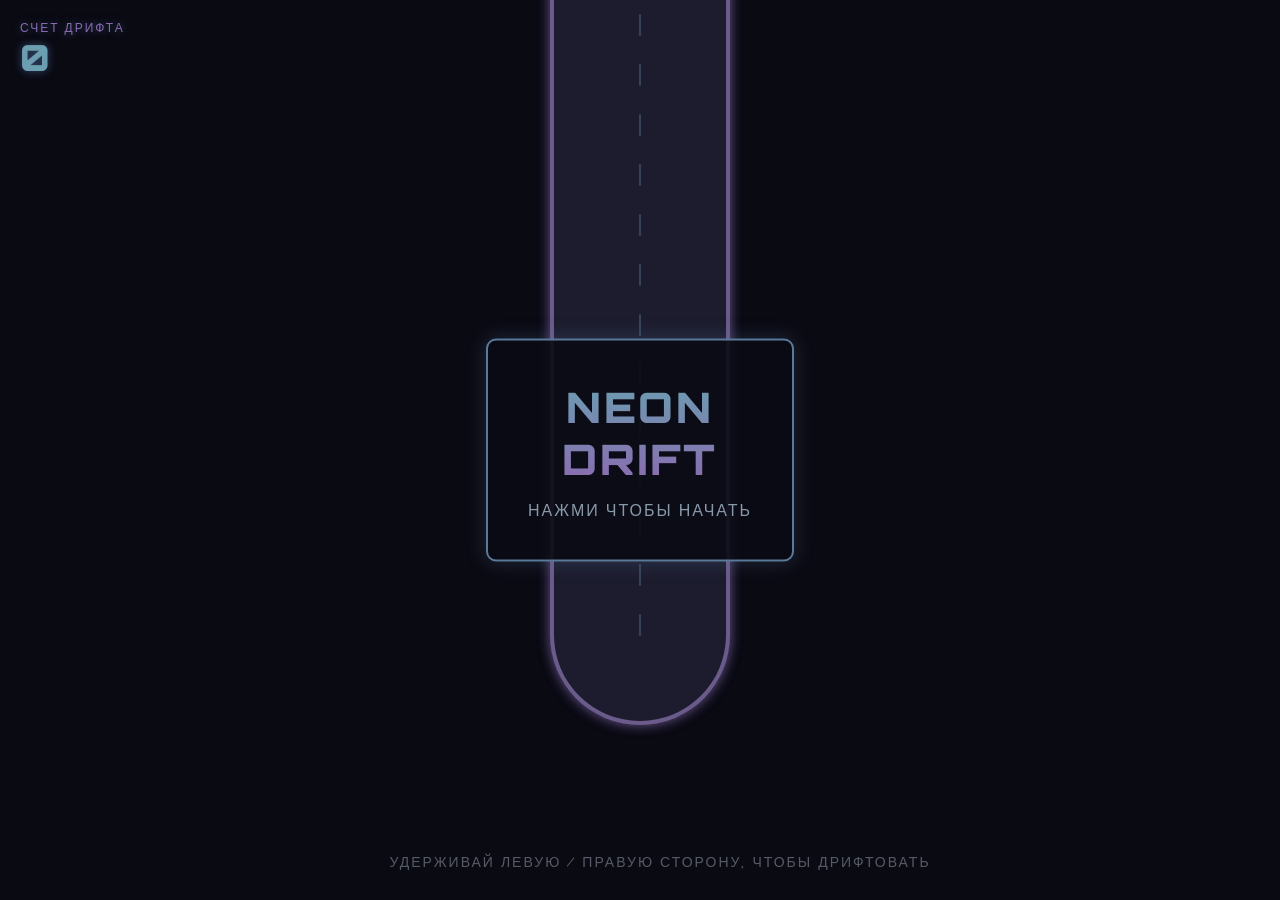
==== drift.html @ 47b02274 "Add files via upload" ====
<!DOCTYPE html>
<html lang="ru">
<head>
    <meta charset="UTF-8">
    <meta name="viewport" content="width=device-width, initial-scale=1.0, maximum-scale=1.0, user-scalable=no">
    <title>Neon Drift: Track Edition</title>
    <link href="https://fonts.googleapis.com/css2?family=Orbitron:wght@400;700;900&display=swap" rel="stylesheet">
    <style>
        * {
            margin: 0;
            padding: 0;
            box-sizing: border-box;
            touch-action: none;
            -webkit-touch-callout: none;
            -webkit-user-select: none;
            user-select: none;
        }

        body {
            background: #0a0a14;
            color: #e0e0ff;
            font-family: 'Orbitron', sans-serif;
            overflow: hidden;
            width: 100vw;
            height: 100vh;
            display: flex;
            justify-content: center;
            align-items: center;
        }

        #gameCanvas {
            position: absolute;
            top: 0;
            left: 0;
            width: 100%;
            height: 100%;
            z-index: 1;
        }

        .ui-layer {
            position: absolute;
            z-index: 10;
            width: 100%;
            height: 100%;
            pointer-events: none;
            display: flex;
            flex-direction: column;
            justify-content: space-between;
            padding: 20px;
        }

        .top-ui {
            display: flex;
            justify-content: space-between;
            align-items: flex-start;
        }

        .score-box {
            text-align: left;
            text-shadow: 0 0 8px rgba(100, 140, 200, 0.5);
        }

        .score-label {
            font-size: 12px;
            color: #8a6bb0;
            letter-spacing: 2px;
        }

        .score-value {
            font-size: 36px;
            font-weight: 900;
            color: #6b9eb0;
        }

        .combo-box {
            text-align: right;
            opacity: 0;
            transition: opacity 0.3s, transform 0.1s;
        }

        .combo-box.active {
            opacity: 1;
            animation: pulse 0.5s infinite alternate;
        }

        .combo-label {
            font-size: 14px;
            color: #8a6bb0;
            letter-spacing: 2px;
        }

        .combo-value {
            font-size: 32px;
            font-weight: 900;
            color: #f0f0ff;
            text-shadow: 0 0 10px rgba(138, 107, 176, 0.7);
        }

        .center-ui {
            position: absolute;
            top: 50%;
            left: 50%;
            transform: translate(-50%, -50%);
            text-align: center;
            pointer-events: auto;
            cursor: pointer;
            background: rgba(10, 10, 20, 0.9);
            padding: 40px;
            border: 2px solid #5b7a9a;
            border-radius: 10px;
            box-shadow: 0 0 20px rgba(91, 122, 154, 0.3);
        }

        .title {
            font-size: 42px;
            font-weight: 900;
            background: linear-gradient(to bottom, #6b9eb0, #8a6bb0);
            -webkit-background-clip: text;
            -webkit-text-fill-color: transparent;
            margin-bottom: 15px;
            letter-spacing: 3px;
        }

        .subtitle {
            font-size: 16px;
            color: #8899aa;
            letter-spacing: 2px;
            animation: blink 1.5s infinite;
        }

        .gameover-title {
            font-size: 36px;
            font-weight: 900;
            color: #c87890;
            text-shadow: 0 0 15px rgba(200, 120, 144, 0.6);
            margin-bottom: 10px;
        }

        .final-score {
            font-size: 24px;
            color: #bbccdd;
            margin-bottom: 20px;
        }

        .controls-hint {
            position: absolute;
            bottom: 30px;
            width: 100%;
            text-align: center;
            font-size: 14px;
            color: rgba(200, 210, 230, 0.4);
            letter-spacing: 2px;
            pointer-events: none;
        }

        .touch-zones {
            position: absolute;
            top: 0;
            left: 0;
            width: 100%;
            height: 100%;
            z-index: 5;
            display: flex;
        }

        .touch-left,
        .touch-right {
            flex: 1;
        }

        .touch-left.active {
            background: rgba(100, 140, 180, 0.05);
        }
        .touch-right.active {
            background: rgba(138, 107, 176, 0.05);
        }

        @keyframes pulse {
            from { transform: scale(1); }
            to { transform: scale(1.1); }
        }

        @keyframes blink {
            0%,
            100% { opacity: 1; }
            50% { opacity: 0.3; }
        }

        .hidden {
            display: none !important;
        }
    </style>
</head>
<body>
    <canvas id="gameCanvas"></canvas>

    <div class="touch-zones" id="touchZones">
        <div class="touch-left" id="btnLeft"></div>
        <div class="touch-right" id="btnRight"></div>
    </div>

    <div class="ui-layer">
        <div class="top-ui">
            <div class="score-box">
                <div class="score-label">СЧЕТ ДРИФТА</div>
                <div class="score-value" id="score">0</div>
            </div>
            <div class="combo-box" id="comboBox">
                <div class="combo-label">COMBO</div>
                <div class="combo-value" id="combo">x1.0</div>
            </div>
        </div>

        <div class="center-ui" id="startScreen">
            <div class="title">NEON<br>DRIFT</div>
            <div class="subtitle">НАЖМИ ЧТОБЫ НАЧАТЬ</div>
        </div>

        <div class="center-ui hidden" id="gameoverScreen">
            <div class="gameover-title">ВЫЛЕТ С ТРАССЫ</div>
            <div class="final-score" id="finalScore">0</div>
            <div class="subtitle">НАЖМИ ЧТОБЫ НАЧАТЬ ЗАНОВО</div>
        </div>

        <div class="controls-hint" id="hint">
            УДЕРЖИВАЙ ЛЕВУЮ / ПРАВУЮ СТОРОНУ, ЧТОБЫ ДРИФТОВАТЬ
        </div>
    </div>

    <script>
        // Canvas setup
        const canvas = document.getElementById('gameCanvas');
        const ctx = canvas.getContext('2d');

        let width, height;

        function resize() {
            width = window.innerWidth;
            height = window.innerHeight;
            canvas.width = width;
            canvas.height = height;
        }
        window.addEventListener('resize', resize);
        resize();

        // Game State
        let gameState = 'menu';
        let score = 0;
        let combo = 1.0;
        let comboTimer = 0;
        let frame = 0;
        let shake = 0;

        // Track Generation
        let track = [];
        const TRACK_WIDTH = 180;
        const SEGMENT_LENGTH = 40;
        let trackProgress = 0;
        let targetAngle = 0;
        let currentTrackAngle = 0;

        function initTrack() {
            track = [];
            trackProgress = 0;
            currentTrackAngle = 0;
            targetAngle = 0;
            for (let i = 0; i < 100; i++) {
                addTrackSegment();
            }
        }

        function addTrackSegment() {
            const lastPt = track.length > 0 ? track[track.length - 1] : { x: 0, y: 0, angle: 0 };
            trackProgress++;

            if (trackProgress > 45 + Math.floor(Math.random() * 50)) {
                targetAngle = (Math.random() - 0.5) * 2.4;
                trackProgress = 0;
            }

            currentTrackAngle += (targetAngle - currentTrackAngle) * 0.08;

            const newX = lastPt.x + Math.sin(currentTrackAngle) * SEGMENT_LENGTH;
            const newY = lastPt.y - Math.cos(currentTrackAngle) * SEGMENT_LENGTH;

            track.push({
                x: newX,
                y: newY,
                angle: currentTrackAngle
            });

            // Удаляем хвост, оставляя максимум 500 сегментов
            if (track.length > 500) {
                track.shift();
            }
        }

        // Car Physics (медленная)
        const car = {
            x: 0,
            y: 0,
            width: 22,
            height: 40,
            angle: 0,
            vx: 0,
            vy: 0,
            baseSpeed: 6.5,
            currentSpeed: 6.5,
            driftFactor: 0
        };

        // Input
        let input = { left: false, right: false };

        // Particles (ограничим количество)
        let particles = [];
        const MAX_PARTICLES = 200;

        // UI Elements
        const scoreEl = document.getElementById('score');
        const comboEl = document.getElementById('combo');
        const comboBox = document.getElementById('comboBox');
        const startScreen = document.getElementById('startScreen');
        const gameoverScreen = document.getElementById('gameoverScreen');
        const finalScoreEl = document.getElementById('finalScore');
        const hint = document.getElementById('hint');
        const btnLeft = document.getElementById('btnLeft');
        const btnRight = document.getElementById('btnRight');

        // Input Handlers
        const handleStart = (side) => {
            if (gameState === 'menu' || gameState === 'gameover') {
                startGame();
                return;
            }
            if (gameState !== 'playing') return;
            input[side] = true;
            if (side === 'left') btnLeft.classList.add('active');
            if (side === 'right') btnRight.classList.add('active');
        };

        const handleEnd = (side) => {
            input[side] = false;
            if (side === 'left') btnLeft.classList.remove('active');
            if (side === 'right') btnRight.classList.remove('active');
        };

        // Touch
        btnLeft.addEventListener('touchstart', (e) => { e.preventDefault(); handleStart('left'); });
        btnLeft.addEventListener('touchend', (e) => { e.preventDefault(); handleEnd('left'); });
        btnLeft.addEventListener('mousedown', () => handleStart('left'));
        btnLeft.addEventListener('mouseup', () => handleEnd('left'));
        btnLeft.addEventListener('mouseleave', () => handleEnd('left'));

        btnRight.addEventListener('touchstart', (e) => { e.preventDefault(); handleStart('right'); });
        btnRight.addEventListener('touchend', (e) => { e.preventDefault(); handleEnd('right'); });
        btnRight.addEventListener('mousedown', () => handleStart('right'));
        btnRight.addEventListener('mouseup', () => handleEnd('right'));
        btnRight.addEventListener('mouseleave', () => handleEnd('right'));

        // Keyboard
        window.addEventListener('keydown', (e) => {
            if (e.key === 'ArrowLeft' || e.key === 'a' || e.key === 'A') handleStart('left');
            if (e.key === 'ArrowRight' || e.key === 'd' || e.key === 'D') handleStart('right');
        });
        window.addEventListener('keyup', (e) => {
            if (e.key === 'ArrowLeft' || e.key === 'a' || e.key === 'A') handleEnd('left');
            if (e.key === 'ArrowRight' || e.key === 'd' || e.key === 'D') handleEnd('right');
        });

        function startGame() {
            gameState = 'playing';
            score = 0;
            combo = 1.0;
            comboTimer = 0;
            shake = 0;
            particles = [];
            input.left = false;
            input.right = false;
            btnLeft.classList.remove('active');
            btnRight.classList.remove('active');

            initTrack();

            car.x = track[20].x;
            car.y = track[20].y;
            car.angle = track[20].angle;
            car.vx = Math.sin(car.angle) * car.baseSpeed;
            car.vy = -Math.cos(car.angle) * car.baseSpeed;
            car.currentSpeed = car.baseSpeed;

            startScreen.classList.add('hidden');
            gameoverScreen.classList.add('hidden');
            hint.classList.remove('hidden');
        }

        function gameOver() {
            gameState = 'gameover';
            finalScoreEl.innerText = 'СЧЕТ: ' + Math.floor(score).toLocaleString();
            gameoverScreen.classList.remove('hidden');
            hint.classList.add('hidden');
            car.currentSpeed = 0;
            car.vx = 0;
            car.vy = 0;
            particles = [];
        }

        function spawnSmoke(x, y, angle, speedMultiplier) {
            if (particles.length >= MAX_PARTICLES) return;
            const spread = (Math.random() - 0.5) * 0.8;
            const speed = (Math.random() * 2 + 1) * speedMultiplier;
            particles.push({
                x: x,
                y: y,
                vx: Math.sin(angle + spread) * speed + car.vx * 0.3,
                vy: Math.cos(angle + spread) * speed + car.vy * 0.3,
                life: 1.0,
                decay: 0.02 + Math.random() * 0.03,
                size: Math.random() * 8 + 4,
                color: `rgba(150, 180, 210,`
            });
        }

        function update() {
            if (gameState !== 'playing') return;

            frame++;

            // Бесконечная дорога: если расстояние до последней точки меньше 400, достраиваем
            const lastTrackPoint = track[track.length - 1];
            const dxEnd = car.x - lastTrackPoint.x;
            const dyEnd = car.y - lastTrackPoint.y;
            const distToEnd = Math.sqrt(dxEnd * dxEnd + dyEnd * dyEnd);

            // Безопасное добавление (максимум 10 сегментов за кадр, чтобы избежать зависаний)
            let addedThisFrame = 0;
            while (distToEnd < 400 && addedThisFrame < 10) {
                addTrackSegment();
                addedThisFrame++;
                // пересчитываем расстояние до нового конца
                const newLast = track[track.length - 1];
                const dx = car.x - newLast.x;
                const dy = car.y - newLast.y;
                // обновляем distToEnd для условия while
                // (не можем обновить переменную distToEnd внутри, используем прямое вычисление)
                const newDist = Math.sqrt(dx * dx + dy * dy);
                if (newDist >= 400) break;
            }

            // Поиск ближайшей точки трассы для проверки вылета
            let minDist = Infinity;
            for (let i = 0; i < track.length; i++) {
                const dx = car.x - track[i].x;
                const dy = car.y - track[i].y;
                const dist = Math.sqrt(dx * dx + dy * dy);
                if (dist < minDist) {
                    minDist = dist;
                }
            }

            const onTrack = minDist < (TRACK_WIDTH / 2);
            if (!onTrack) {
                gameOver();
                return;
            }

            // Управление
            if (input.left) car.angle -= 0.05;
            if (input.right) car.angle += 0.05;
            car.angle = Math.max(-1.5, Math.min(1.5, car.angle));

            const targetVx = Math.sin(car.angle) * car.currentSpeed;
            const targetVy = -Math.cos(car.angle) * car.currentSpeed;
            const driftLag = 0.06 + (Math.abs(car.angle - Math.atan2(car.vx, -car.vy)) * 0.02);
            car.vx += (targetVx - car.vx) * driftLag;
            car.vy += (targetVy - car.vy) * driftLag;
            car.x += car.vx;
            car.y += car.vy;

            car.currentSpeed += (car.baseSpeed - car.currentSpeed) * 0.05;

            const velocityAngle = Math.atan2(car.vx, -car.vy);
            const driftAngle = Math.abs(car.angle - velocityAngle);
            let normalizedDrift = driftAngle;
            if (normalizedDrift > Math.PI) normalizedDrift = Math.PI * 2 - normalizedDrift;
            car.driftFactor = normalizedDrift;

            // Скоринг
            if (normalizedDrift > 0.15 && onTrack) {
                comboTimer = 60;
                combo = Math.min(combo + 0.015, 5.0);
                score += Math.floor(normalizedDrift * 15 * combo);

                const cos = Math.cos(car.angle);
                const sin = Math.sin(car.angle);
                const rearX = car.x - sin * 18;
                const rearY = car.y + cos * 18;
                spawnSmoke(rearX - 8, rearY, car.angle, 1.5);
                spawnSmoke(rearX + 8, rearY, car.angle, 1.5);

                if (combo > 2.5 && Math.random() > 0.8) shake = 2;
            } else {
                comboTimer--;
                if (comboTimer <= 0) combo = 1.0;
            }

            scoreEl.innerText = Math.floor(score).toLocaleString();
            if (combo > 1.2) {
                comboBox.classList.add('active');
                comboEl.innerText = 'x' + combo.toFixed(1);
            } else {
                comboBox.classList.remove('active');
            }

            for (let i = particles.length - 1; i >= 0; i--) {
                let p = particles[i];
                p.x += p.vx;
                p.y += p.vy;
                p.life -= p.decay;
                p.size += 0.4;
                if (p.life <= 0) particles.splice(i, 1);
            }

            if (shake > 0) shake *= 0.9;
            if (shake < 0.5) shake = 0;
        }

        function draw() {
            ctx.fillStyle = 'rgba(10, 10, 20, 0.7)';
            ctx.fillRect(0, 0, width, height);

            ctx.save();
            const camX = width / 2 - car.x;
            const camY = (height * 0.75) - car.y;
            const shakeX = shake > 0 ? (Math.random() - 0.5) * shake : 0;
            const shakeY = shake > 0 ? (Math.random() - 0.5) * shake : 0;
            ctx.translate(camX + shakeX, camY + shakeY);

            if (track.length > 1) {
                ctx.shadowBlur = 12;
                ctx.shadowColor = '#5b4a7a';
                ctx.strokeStyle = '#6a5b8a';
                ctx.lineWidth = TRACK_WIDTH;
                ctx.lineCap = 'round';
                ctx.lineJoin = 'round';
                ctx.beginPath();
                ctx.moveTo(track[0].x, track[0].y);
                for (let i = 1; i < track.length; i++) {
                    ctx.lineTo(track[i].x, track[i].y);
                }
                ctx.stroke();

                ctx.shadowBlur = 0;
                ctx.strokeStyle = '#1c1c2e';
                ctx.lineWidth = TRACK_WIDTH - 8;
                ctx.stroke();

                ctx.strokeStyle = 'rgba(110, 140, 170, 0.35)';
                ctx.lineWidth = 2;
                ctx.setLineDash([20, 30]);
                ctx.beginPath();
                ctx.moveTo(track[0].x, track[0].y);
                for (let i = 1; i < track.length; i++) {
                    ctx.lineTo(track[i].x, track[i].y);
                }
                ctx.stroke();
                ctx.setLineDash([]);
            }

            particles.forEach(p => {
                ctx.fillStyle = p.color + p.life * 0.35 + ')';
                ctx.beginPath();
                ctx.arc(p.x, p.y, p.size, 0, Math.PI * 2);
                ctx.fill();
            });

            if (gameState === 'playing' || gameState === 'gameover') {
                ctx.save();
                ctx.translate(car.x, car.y);
                ctx.rotate(car.angle);

                ctx.shadowBlur = 8;
                ctx.shadowColor = '#5b8a9f';
                ctx.fillStyle = '#0e0e1a';
                ctx.strokeStyle = '#5b8a9f';
                ctx.lineWidth = 2;
                ctx.beginPath();
                ctx.roundRect(-car.width / 2, -car.height / 2, car.width, car.height, 5);
                ctx.fill();
                ctx.stroke();

                ctx.fillStyle = '#5b8a9f';
                ctx.globalAlpha = 0.4;
                ctx.fillRect(-car.width / 2 + 3, -car.height / 2 + 8, car.width - 6, 10);
                ctx.globalAlpha = 1.0;

                ctx.fillStyle = '#d0e8ff';
                ctx.shadowColor = '#d0e8ff';
                ctx.shadowBlur = 14;
                ctx.fillRect(-car.width / 2 + 2, -car.height / 2, 5, 3);
                ctx.fillRect(car.width / 2 - 7, -car.height / 2, 5, 3);

                const brakeIntensity = car.driftFactor > 0.2 ? 1.0 : 0.4;
                ctx.fillStyle = `rgba(200, 60, 80, ${brakeIntensity})`;
                ctx.shadowColor = '#c83250';
                ctx.shadowBlur = 10 * brakeIntensity;
                ctx.fillRect(-car.width / 2 + 2, car.height / 2 - 3, 7, 3);
                ctx.fillRect(car.width / 2 - 9, car.height / 2 - 3, 7, 3);

                ctx.restore();

                ctx.save();
                ctx.translate(car.x, car.y);
                ctx.rotate(car.angle);
                ctx.globalCompositeOperation = 'screen';
                const beamGrad = ctx.createLinearGradient(0, -car.height / 2, 0, -car.height / 2 - 160);
                beamGrad.addColorStop(0, 'rgba(100, 140, 180, 0.2)');
                beamGrad.addColorStop(1, 'rgba(100, 140, 180, 0)');
                ctx.fillStyle = beamGrad;
                ctx.beginPath();
                ctx.moveTo(-car.width / 2 + 4, -car.height / 2);
                ctx.lineTo(-car.width - 15, -car.height / 2 - 160);
                ctx.lineTo(car.width + 15, -car.height / 2 - 160);
                ctx.lineTo(car.width / 2 - 4, -car.height / 2);
                ctx.fill();
                ctx.restore();
            }

            ctx.restore();
        }

        function loop() {
            update();
            draw();
            requestAnimationFrame(loop);
        }

        initTrack();
        loop();

        document.addEventListener('touchmove', function(e) { e.preventDefault(); }, { passive: false });
        document.addEventListener('gesturestart', function(e) { e.preventDefault(); });
    </script>
</body>
</html>
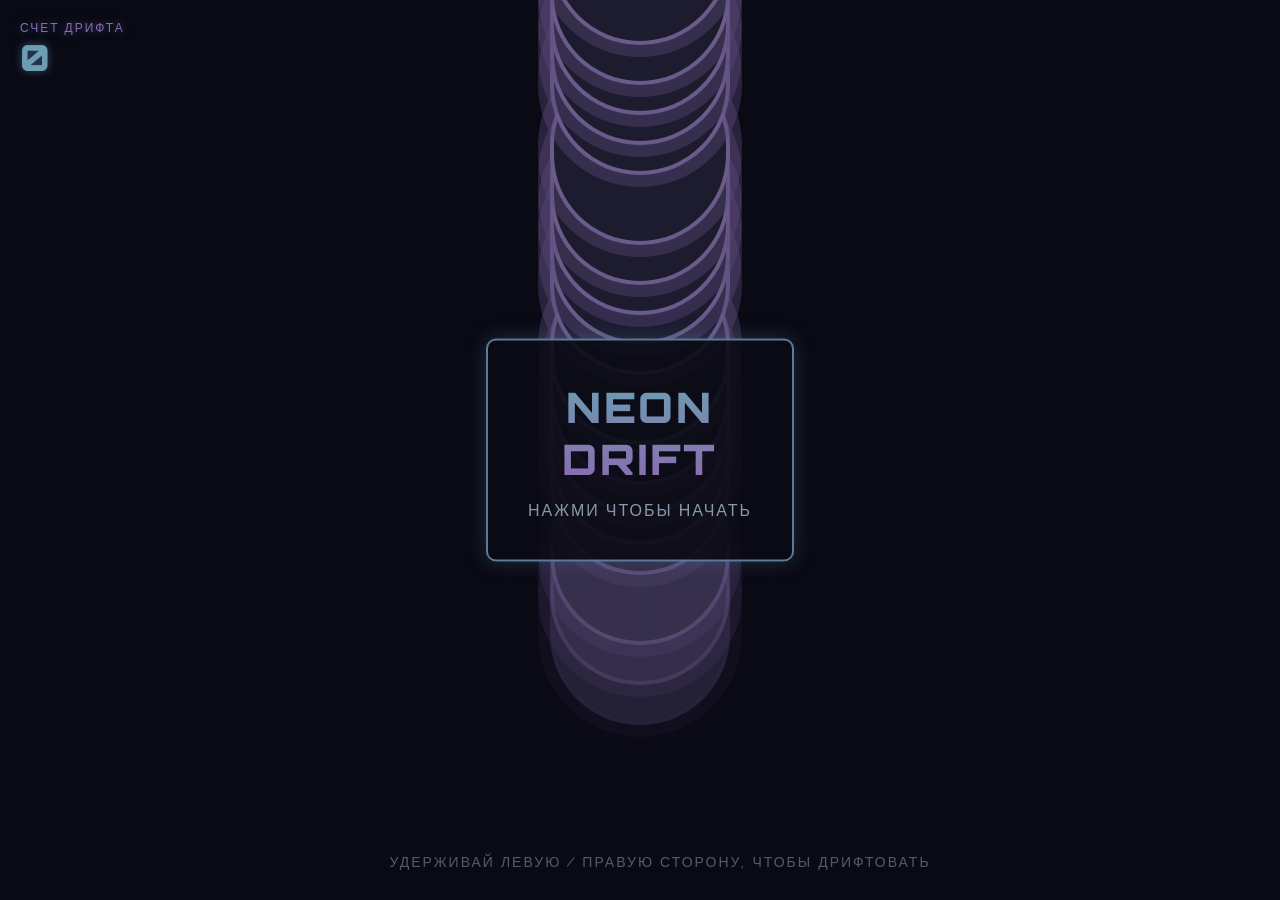
==== commit 9a2d4da4: "Add files via upload" ====
--- a/drift.html
+++ b/drift.html
@@ -228,7 +228,6 @@
     </div>
 
     <script>
-        // Canvas setup
         const canvas = document.getElementById('gameCanvas');
         const ctx = canvas.getContext('2d');
 
@@ -243,7 +242,6 @@
         window.addEventListener('resize', resize);
         resize();
 
-        // Game State
         let gameState = 'menu';
         let score = 0;
         let combo = 1.0;
@@ -251,7 +249,6 @@
         let frame = 0;
         let shake = 0;
 
-        // Track Generation
         let track = [];
         const TRACK_WIDTH = 180;
         const SEGMENT_LENGTH = 40;
@@ -289,13 +286,11 @@
                 angle: currentTrackAngle
             });
 
-            // Удаляем хвост, оставляя максимум 500 сегментов
             if (track.length > 500) {
                 track.shift();
             }
         }
 
-        // Car Physics (медленная)
         const car = {
             x: 0,
             y: 0,
@@ -309,14 +304,10 @@
             driftFactor: 0
         };
 
-        // Input
         let input = { left: false, right: false };
-
-        // Particles (ограничим количество)
         let particles = [];
         const MAX_PARTICLES = 200;
 
-        // UI Elements
         const scoreEl = document.getElementById('score');
         const comboEl = document.getElementById('combo');
         const comboBox = document.getElementById('comboBox');
@@ -327,7 +318,6 @@
         const btnLeft = document.getElementById('btnLeft');
         const btnRight = document.getElementById('btnRight');
 
-        // Input Handlers
         const handleStart = (side) => {
             if (gameState === 'menu' || gameState === 'gameover') {
                 startGame();
@@ -345,7 +335,6 @@
             if (side === 'right') btnRight.classList.remove('active');
         };
 
-        // Touch
         btnLeft.addEventListener('touchstart', (e) => { e.preventDefault(); handleStart('left'); });
         btnLeft.addEventListener('touchend', (e) => { e.preventDefault(); handleEnd('left'); });
         btnLeft.addEventListener('mousedown', () => handleStart('left'));
@@ -358,7 +347,6 @@
         btnRight.addEventListener('mouseup', () => handleEnd('right'));
         btnRight.addEventListener('mouseleave', () => handleEnd('right'));
 
-        // Keyboard
         window.addEventListener('keydown', (e) => {
             if (e.key === 'ArrowLeft' || e.key === 'a' || e.key === 'A') handleStart('left');
             if (e.key === 'ArrowRight' || e.key === 'd' || e.key === 'D') handleStart('right');
@@ -421,33 +409,63 @@
             });
         }
 
+        // Вычисление прозрачности сегмента трассы
+        function getSegmentAlpha(p1, p2) {
+            const mx = (p1.x + p2.x) / 2;
+            const my = (p1.y + p2.y) / 2;
+            const dx = mx - car.x;
+            const dy = my - car.y;
+            
+            // Направление движения машины
+            const fwdX = Math.sin(car.angle);
+            const fwdY = -Math.cos(car.angle);
+            
+            // Проекция на направление движения (вперёд/назад)
+            const forward = dx * fwdX + dy * fwdY;
+            
+            let alpha = 1.0;
+            const fadeAhead = 450;  // расстояние плавного появления впереди
+            const fadeBehind = 350; // расстояние плавного исчезновения сзади
+            
+            if (forward < 0) {
+                // Сзади машины — плавное затухание
+                const dist = -forward;
+                if (dist > fadeBehind) alpha = 0;
+                else {
+                    const t = 1 - (dist / fadeBehind);
+                    alpha = t * t; // ease-in для мягкого растворения
+                }
+            } else {
+                // Впереди машины — плавное проявление
+                const dist = forward;
+                if (dist < fadeAhead) {
+                    const t = dist / fadeAhead;
+                    alpha = 1 - (1 - t) * (1 - t); // ease-out для плавного появления
+                }
+            }
+            return alpha;
+        }
+
         function update() {
             if (gameState !== 'playing') return;
-
             frame++;
 
-            // Бесконечная дорога: если расстояние до последней точки меньше 400, достраиваем
             const lastTrackPoint = track[track.length - 1];
             const dxEnd = car.x - lastTrackPoint.x;
             const dyEnd = car.y - lastTrackPoint.y;
             const distToEnd = Math.sqrt(dxEnd * dxEnd + dyEnd * dyEnd);
 
-            // Безопасное добавление (максимум 10 сегментов за кадр, чтобы избежать зависаний)
             let addedThisFrame = 0;
             while (distToEnd < 400 && addedThisFrame < 10) {
                 addTrackSegment();
                 addedThisFrame++;
-                // пересчитываем расстояние до нового конца
                 const newLast = track[track.length - 1];
                 const dx = car.x - newLast.x;
                 const dy = car.y - newLast.y;
-                // обновляем distToEnd для условия while
-                // (не можем обновить переменную distToEnd внутри, используем прямое вычисление)
                 const newDist = Math.sqrt(dx * dx + dy * dy);
                 if (newDist >= 400) break;
             }
 
-            // Поиск ближайшей точки трассы для проверки вылета
             let minDist = Infinity;
             for (let i = 0; i < track.length; i++) {
                 const dx = car.x - track[i].x;
@@ -464,7 +482,6 @@
                 return;
             }
 
-            // Управление
             if (input.left) car.angle -= 0.05;
             if (input.right) car.angle += 0.05;
             car.angle = Math.max(-1.5, Math.min(1.5, car.angle));
@@ -485,7 +502,6 @@
             if (normalizedDrift > Math.PI) normalizedDrift = Math.PI * 2 - normalizedDrift;
             car.driftFactor = normalizedDrift;
 
-            // Скоринг
             if (normalizedDrift > 0.15 && onTrack) {
                 comboTimer = 60;
                 combo = Math.min(combo + 0.015, 5.0);
@@ -537,38 +553,96 @@
             ctx.translate(camX + shakeX, camY + shakeY);
 
             if (track.length > 1) {
-                ctx.shadowBlur = 12;
-                ctx.shadowColor = '#5b4a7a';
-                ctx.strokeStyle = '#6a5b8a';
-                ctx.lineWidth = TRACK_WIDTH;
+                // Оптимизация: рисуем только видимые сегменты
+                const viewPadding = 300;
+                const viewLeft = car.x - width / 2 - viewPadding;
+                const viewRight = car.x + width / 2 + viewPadding;
+                const viewTop = car.y - height - viewPadding;
+                const viewBottom = car.y + height * 0.25 + viewPadding;
+
                 ctx.lineCap = 'round';
                 ctx.lineJoin = 'round';
-                ctx.beginPath();
-                ctx.moveTo(track[0].x, track[0].y);
-                for (let i = 1; i < track.length; i++) {
-                    ctx.lineTo(track[i].x, track[i].y);
+
+                let dashOffset = 0;
+                for (let i = 0; i < track.length - 1; i++) {
+                    const p1 = track[i];
+                    const p2 = track[i + 1];
+
+                    const dx = p2.x - p1.x;
+                    const dy = p2.y - p1.y;
+                    const segLen = Math.sqrt(dx * dx + dy * dy);
+
+                    // Проверка видимости
+                    const minX = Math.min(p1.x, p2.x);
+                    const maxX = Math.max(p1.x, p2.x);
+                    const minY = Math.min(p1.y, p2.y);
+                    const maxY = Math.max(p1.y, p2.y);
+
+                    if (maxX < viewLeft || minX > viewRight || maxY < viewTop || minY > viewBottom) {
+                        dashOffset += segLen;
+                        continue;
+                    }
+
+                    const alpha = getSegmentAlpha(p1, p2);
+                    if (alpha < 0.01) {
+                        dashOffset += segLen;
+                        continue;
+                    }
+
+                    // 1. Внешнее свечение (glow)
+                    ctx.strokeStyle = `rgba(91, 74, 122, ${alpha * 0.4})`;
+                    ctx.lineWidth = TRACK_WIDTH + 24;
+                    ctx.beginPath();
+                    ctx.moveTo(p1.x, p1.y);
+                    ctx.lineTo(p2.x, p2.y);
+                    ctx.stroke();
+
+                    // 2. Основной край трассы
+                    ctx.strokeStyle = `rgba(106, 91, 138, ${alpha})`;
+                    ctx.lineWidth = TRACK_WIDTH;
+                    ctx.beginPath();
+                    ctx.moveTo(p1.x, p1.y);
+                    ctx.lineTo(p2.x, p2.y);
+                    ctx.stroke();
+
+                    // 3. Внутреннее покрытие
+                    ctx.strokeStyle = `rgba(28, 28, 46, ${alpha})`;
+                    ctx.lineWidth = TRACK_WIDTH - 8;
+                    ctx.beginPath();
+                    ctx.moveTo(p1.x, p1.y);
+                    ctx.lineTo(p2.x, p2.y);
+                    ctx.stroke();
+
+                    // 4. Центральная пунктирная разметка
+                    ctx.strokeStyle = `rgba(110, 140, 170, ${alpha * 0.35})`;
+                    ctx.lineWidth = 2;
+                    ctx.setLineDash([20, 30]);
+                    ctx.lineDashOffset = -dashOffset;
+                    ctx.beginPath();
+                    ctx.moveTo(p1.x, p1.y);
+                    ctx.lineTo(p2.x, p2.y);
+                    ctx.stroke();
+
+                    dashOffset += segLen;
                 }
-                ctx.stroke();
-
-                ctx.shadowBlur = 0;
-                ctx.strokeStyle = '#1c1c2e';
-                ctx.lineWidth = TRACK_WIDTH - 8;
-                ctx.stroke();
-
-                ctx.strokeStyle = 'rgba(110, 140, 170, 0.35)';
-                ctx.lineWidth = 2;
-                ctx.setLineDash([20, 30]);
-                ctx.beginPath();
-                ctx.moveTo(track[0].x, track[0].y);
-                for (let i = 1; i < track.length; i++) {
-                    ctx.lineTo(track[i].x, track[i].y);
+                ctx.setLineDash([]);
+            }
+
+            // Частицы дыма
+            particles.forEach(p => {
+                // Для частиц тоже учитываем их положение для плавности
+                const dx = p.x - car.x;
+                const dy = p.y - car.y;
+                const fwdX = Math.sin(car.angle);
+                const fwdY = -Math.cos(car.angle);
+                const forward = dx * fwdX + dy * fwdY;
+                
+                let particleAlpha = 1.0;
+                if (forward < -200) {
+                    particleAlpha = Math.max(0, 1 - (-forward - 200) / 300);
                 }
-                ctx.stroke();
-                ctx.setLineDash([]);
-            }
-
-            particles.forEach(p => {
-                ctx.fillStyle = p.color + p.life * 0.35 + ')';
+                
+                ctx.fillStyle = p.color + (p.life * 0.35 * particleAlpha) + ')';
                 ctx.beginPath();
                 ctx.arc(p.x, p.y, p.size, 0, Math.PI * 2);
                 ctx.fill();
